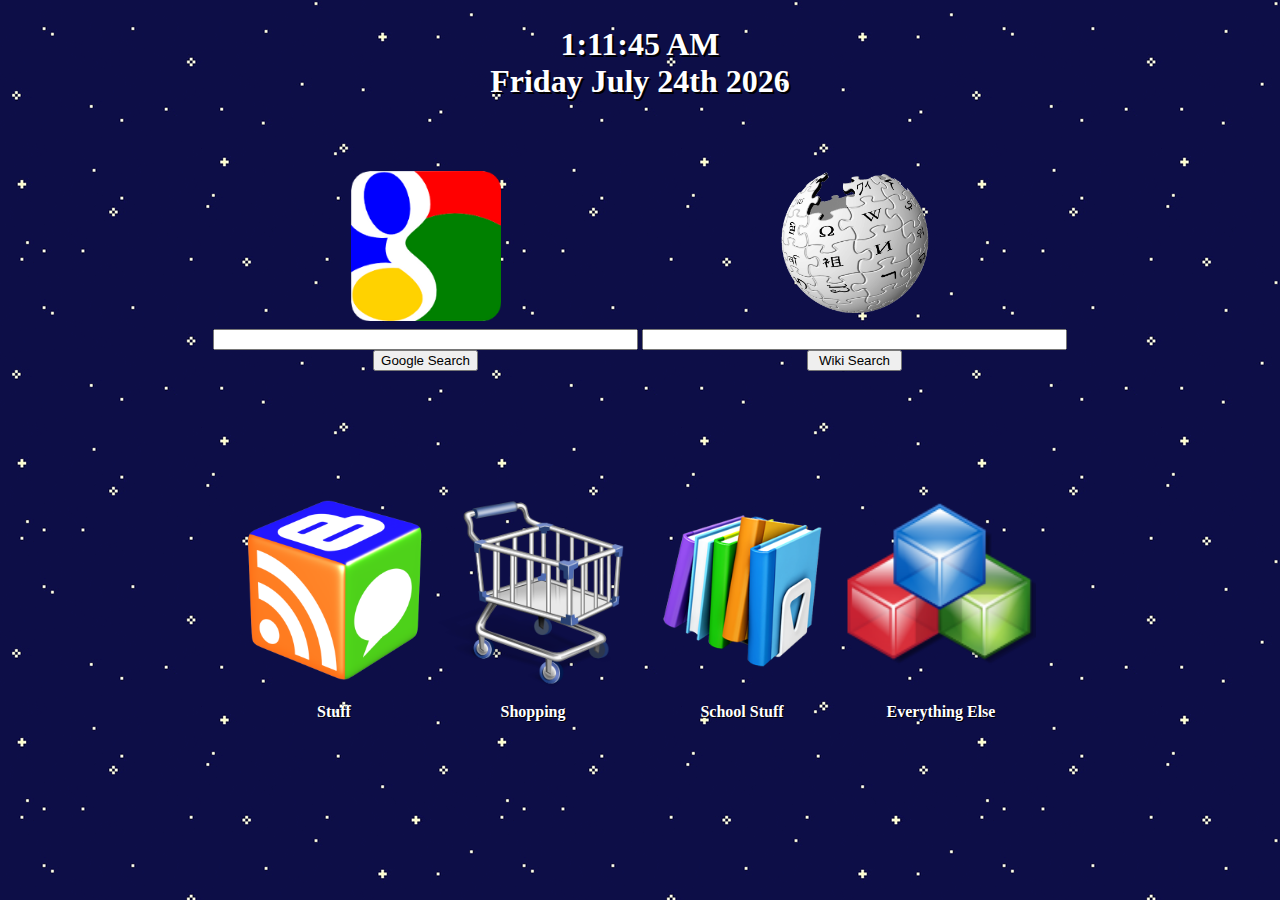
==== index.html @ 90a5875f "Works on linux" ====
<!DOCTYPE html>

<head>
	<meta charset = "utf-8">

    <!--Background Time-->
	<script type="text/javascript">
	<!--
		var currentTime = new Date();
		var hours = currentTime.getHours() + 1;
		var date = currentTime.getDate();
		var month = currentTime.getMonth() + 1;
		var sunrise;
		var sunset;

		if (month == 1)
		{
			sunrise = 7;
			sunset = 17;
		}
		else if (month == 2)
		{
			sunrise = 6;
			sunset = 17;
		}
		else if (month == 3)
		{
			if (date > 14)
			{
				sunrise = 7;
				sunset = 19;
			}
			else
			{
				sunrise = 6;
				sunset = 18;
			}
		}
		else if (month == 4)
		{
			sunrise = 6;
			sunset = 19;
		}
		else if (month == 5)
		{
			sunrise = 6;
			sunset = 21;
		}
		else if (month == 6)
		{
			sunrise = 5;
			sunset = 21;
		}
		else if (month == 7)
		{
			sunrise = 6;
			sunset = 20;
		}
		else if (month == 8)
		{
			sunrise = 6;
			sunset = 20;
		}
		else if (month == 9)
		{
			sunrise = 6;
			sunset = 19;
		}
		else if (month == 10)
		{
			sunrise = 7;
			sunset = 18;
		}
		else if (month == 11)
		{
			if (date < 7)
			{
				sunrise = 7;
				sunset = 18;
			}
			else
			{
				sunrise = 7;
				sunset = 17;
			}
		}
		else if (month == 12)
		{
			sunrise = 7;
			sunset = 16;
		}

		if ((hours >= 0 && hours <= sunrise) || (hours >= sunset && hours <= 24))
			document.write('<link rel="stylesheet" type="text/css" href="CSS/Homepage-Night-CSS.css">');
		else
			document.write('<link rel="stylesheet" type="text/css" href="CSS/Homepage-Day-CSS.css">');


	//-->
	</script>

	<link rel="shortcut icon" href="images/icons/blocks.ico">
	<title>Homepage</title>

</head>

<body>
<div class="center">

<br />

<!--Date and Time-->
<script type="text/javascript">
<!--
	var currentTime = new Date()
	var hours = currentTime.getHours()
	var minutes = currentTime.getMinutes()
	var seconds = currentTime.getSeconds()
	var day = currentTime.getDay() + 1;
	var date = currentTime.getDate()
	var month = currentTime.getMonth() + 1;
	var year = currentTime.getYear() + 1900;
	var suffix = "AM";
	var numend;

	if (minutes < 10)
	minutes = "0" + minutes;

	if (hours >= 12)
	{
	suffix = "PM";
	hours = hours - 12;
	}
	if (hours == 0) {
	hours = 12;
	}
    if (seconds < 10) {
	seconds = "0" + seconds;
	}

	let months = ["January", "February", "March", "April", "May", "June", "July", "August", "September", "October", "November", "December"]
	month = months[month - 1];

	let days = ["Sunday", "Monday", "Tuesday", "Wednesday", "Thursday", "Friday", "Saturday"];
	day = days[day - 1];

	if ((date >= 4 && date <= 20) || (date >= 24 && date <= 30) )
		numend = "th";
	else if (date == 1 || date == 21 || date == 31)
		numend = "st";
	else if (date == 3 || date == 23)
		numend = "rd";
	else if (date == 2 || date == 22)
		numend = "nd";
	
	document.write('<div class="date"> <b>' + hours + ":" + minutes + ":" + seconds + " " + suffix + "<br /> " + day + " " + month + " " + date + numend + " " + year +"</b><br> </div>")
//-->
</script>

<!--------------------------------Get ip address---------------------------------------------------------->
<script type="text/javascript" src="http://ajax.googleapis.com/ajax/libs/jquery/1.9.1/jquery.js"></script>
<span id="ip" class="ip"></span>

<script type="text/javascript">
	$.getJSON("http://jsonip.com?callback=?", function (response) {
		$("#ip").text(response.ip);
	});
</script>
<!-------------------------------------------------------------------------------------------------------->


<!--//Old code for IP
<span style="font-size:16px; color:yellow; ">
	<script type="text/javascript" src="http://www.snaphost.com/tools/ip.aspx">
	</script>
</span>
-->

<br/><br/><br/>

<table> <!--Google Pic/link and Search Bar-->
	<tr>
		<td>
		<a href="http://www.google.com" title="Google"><img width="150" height="150" src="Images/Google.png" alt="Social"></a>
		</td>
		<td>
		<a href="http://www.wikipedia.org" title="Wikipedia"><img width="150" height="150" src="Images/Wikipedia.png" alt="Social"></a>
		</td>
	</tr>
	<tr>
		<td>
			<form method="get" action="http://www.google.com/search">
			<input type="text"   name="q" size="50"
			maxlength="255" value="" />
			<br />
			<input type="submit" value="Google Search" />
			</form>
		</td>
		<td>
			<form action="http://www.wikipedia.org/search-redirect.php" method="get">
			<input type="text" name="search" size="50" />
			<input type="hidden" name="language" value="en" />
			<br />
			<input type="submit" name="go" value=" Wiki Search " />
			<input type="hidden" name="go" value="Go" />
			</form>

		</td>
	</tr>
</table>




<br /><br /><br /><br /><br /><br />

<div class="c">
<table>
	<tr>
		<td>
		<a href="Pages/Stuff.html" title="Stuff"><img width="180" height="180" src="Images/Online_cube.png" alt="Stuff"></a>
		</td>
		<td>
		<a href="Pages/Shopping.html" title="Shopping"><img width="210" height="210" src="Images/Shopping.png" alt="Shopping"></a>
		</td>
		<td>
		<a href="Pages/School%20Stuff.html" title="School Stuff"><img width="200" height="200" src="Images/Books.png" alt="Books"></a>
		</td>
		<td>
		<a href="Pages/Everything%20Else.html" title="Everything Else"><img width="190" height="190" src="Images/Blocks.png" alt="Everything Else"></a>
		</td>

	</tr>
	<tr class="center">	
		<td>
				<span>Stuff</span>
		</td>
		<td>
				<span>Shopping</span>
		</td>
		<td>
				<span>School Stuff</span>
		</td>
		<td>
				<span>Everything Else</span>
		</td>
	</tr>	</div>

</table>

<!-- Lightbulb -->
<!--
<br /><br /><br /><br /><br />
<a href="pages/black.html"><img width="160" height="180" src="images/lightbulb.png" alt="Everything Else"></a>
-->

</script>

</div>

</div>

</body>

</html>
---- CSS/Homepage-Night-CSS.css ----
/*HomePage CSS*/

body {
	background-image:url('../Images/Stars-Pixel.gif');
}

.center {
	color: white;
	text-align:center;
	text-shadow: 1px 1px black;
}

.text{
	color:blue;
}

.c{
	color:#e0da0e;
	font-weight:bold;
}
.date {
	color: white;
	font-weight:bold;
	font-size: 32px;
	text-shadow: 2px 2px black;
}

.ip {
	font-size: 28px;
	color:white;
	text-shadow: 2px 2px black;
}

table {
  margin-left: auto;
  margin-right: auto;
}
---- CSS/Homepage-Day-CSS.css ----
/*HomePage CSS*/

body {
	background-image:url('../images/clouds%201.png');
}

.center {
	text-align:center;
}

.text{
	color:blue;
}

.c{
	color:#3C3C59;
	font-weight:bold;
}
.date {
	color:black;
	font-weight:bold;
}

table {
  margin-left: auto;
  margin-right: auto;
}
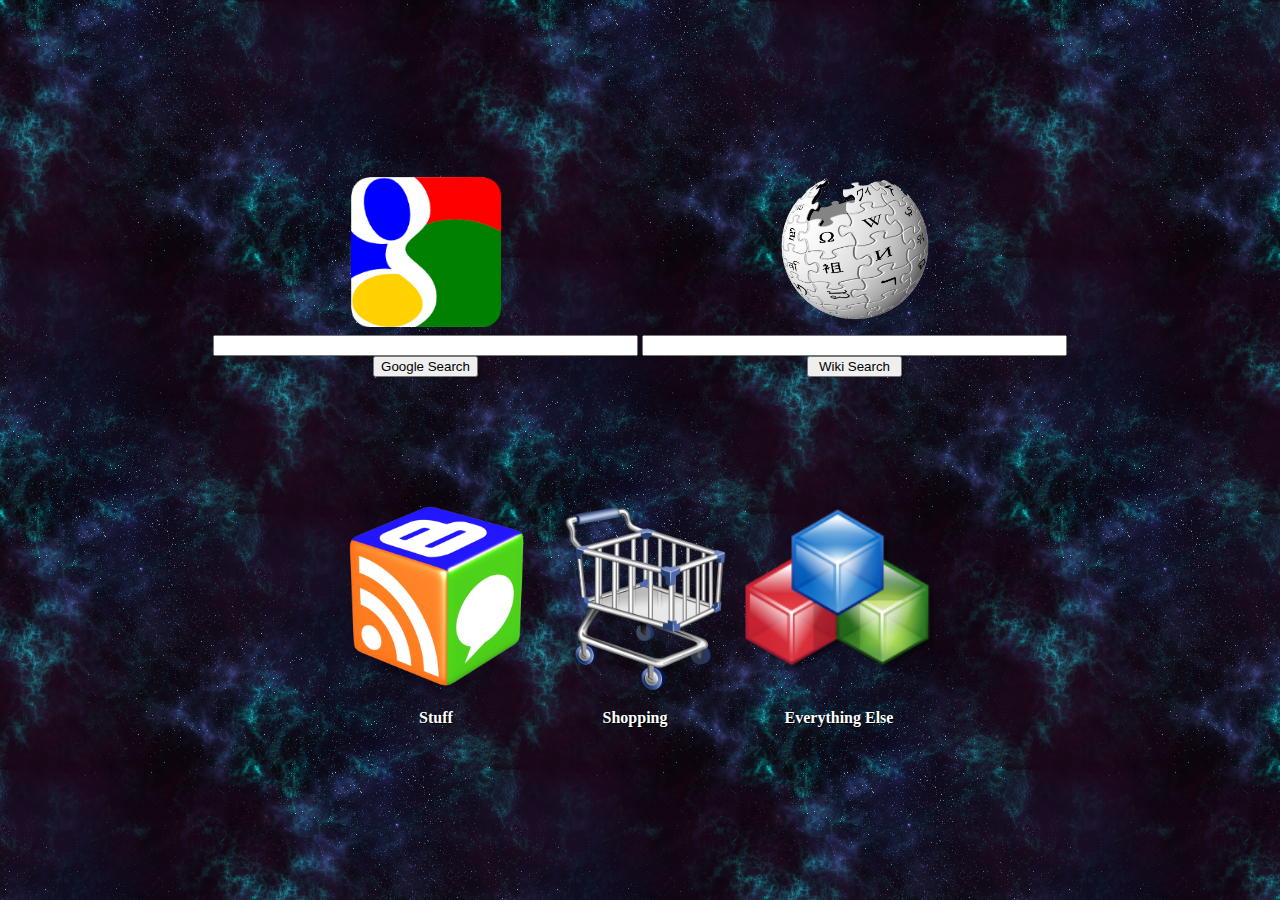
==== commit 0aae8377: "Changed wallpapers and Icons" ====
--- a/index.html
+++ b/index.html
@@ -1,264 +1,117 @@
 <!DOCTYPE html>
 
 <head>
-	<meta charset = "utf-8">
-
-    <!--Background Time-->
-	<script type="text/javascript">
-	<!--
-		var currentTime = new Date();
-		var hours = currentTime.getHours() + 1;
-		var date = currentTime.getDate();
-		var month = currentTime.getMonth() + 1;
-		var sunrise;
-		var sunset;
-
-		if (month == 1)
-		{
-			sunrise = 7;
-			sunset = 17;
-		}
-		else if (month == 2)
-		{
-			sunrise = 6;
-			sunset = 17;
-		}
-		else if (month == 3)
-		{
-			if (date > 14)
-			{
-				sunrise = 7;
-				sunset = 19;
-			}
-			else
-			{
-				sunrise = 6;
-				sunset = 18;
-			}
-		}
-		else if (month == 4)
-		{
-			sunrise = 6;
-			sunset = 19;
-		}
-		else if (month == 5)
-		{
-			sunrise = 6;
-			sunset = 21;
-		}
-		else if (month == 6)
-		{
-			sunrise = 5;
-			sunset = 21;
-		}
-		else if (month == 7)
-		{
-			sunrise = 6;
-			sunset = 20;
-		}
-		else if (month == 8)
-		{
-			sunrise = 6;
-			sunset = 20;
-		}
-		else if (month == 9)
-		{
-			sunrise = 6;
-			sunset = 19;
-		}
-		else if (month == 10)
-		{
-			sunrise = 7;
-			sunset = 18;
-		}
-		else if (month == 11)
-		{
-			if (date < 7)
-			{
-				sunrise = 7;
-				sunset = 18;
-			}
-			else
-			{
-				sunrise = 7;
-				sunset = 17;
-			}
-		}
-		else if (month == 12)
-		{
-			sunrise = 7;
-			sunset = 16;
-		}
-
-		if ((hours >= 0 && hours <= sunrise) || (hours >= sunset && hours <= 24))
-			document.write('<link rel="stylesheet" type="text/css" href="CSS/Homepage-Night-CSS.css">');
-		else
-			document.write('<link rel="stylesheet" type="text/css" href="CSS/Homepage-Day-CSS.css">');
-
-
-	//-->
-	</script>
-
-	<link rel="shortcut icon" href="images/icons/blocks.ico">
-	<title>Homepage</title>
+    <meta charset="utf-8">
+    <link rel="stylesheet" type="text/css" href="CSS/Homepage.css">
+    <link rel="shortcut icon" href="images/icons/blocks.ico">
+    <title>Homepage</title>
 
 </head>
 
 <body>
-<div class="center">
+    <div class="center">
 
-<br />
+        <br />
 
-<!--Date and Time-->
-<script type="text/javascript">
-<!--
-	var currentTime = new Date()
-	var hours = currentTime.getHours()
-	var minutes = currentTime.getMinutes()
-	var seconds = currentTime.getSeconds()
-	var day = currentTime.getDay() + 1;
-	var date = currentTime.getDate()
-	var month = currentTime.getMonth() + 1;
-	var year = currentTime.getYear() + 1900;
-	var suffix = "AM";
-	var numend;
+        <!--Date and Time-->
+        <iframe src="http://free.timeanddate.com/clock/i7htm79s/n179/fs32/fcfff/tct/pct/ftb/tt0/tb4" frameborder="0" width="494" height="76" allowTransparency="true"></iframe>
+        <br />
 
-	if (minutes < 10)
-	minutes = "0" + minutes;
+        <!--------------------------------Get ip address---------------------------------------------------------->
+        <script type="text/javascript" src="http://ajax.googleapis.com/ajax/libs/jquery/1.9.1/jquery.js"></script>
+        <span id="ip" class="ip"></span>
 
-	if (hours >= 12)
-	{
-	suffix = "PM";
-	hours = hours - 12;
-	}
-	if (hours == 0) {
-	hours = 12;
-	}
-    if (seconds < 10) {
-	seconds = "0" + seconds;
-	}
+        <script type="text/javascript">
+            $.getJSON("http://jsonip.com?callback=?", function (response) {
+                $("#ip").text(response.ip);
+            });
+        </script>
+        <!-------------------------------------------------------------------------------------------------------->
+        <!--//Old code for IP
+        <span style="font-size:16px; color:yellow; ">
+            <script type="text/javascript" src="http://www.snaphost.com/tools/ip.aspx">
+            </script>
+        </span>
+        -->
 
-	let months = ["January", "February", "March", "April", "May", "June", "July", "August", "September", "October", "November", "December"]
-	month = months[month - 1];
+        <br /><br /><br />
 
-	let days = ["Sunday", "Monday", "Tuesday", "Wednesday", "Thursday", "Friday", "Saturday"];
-	day = days[day - 1];
+        <table>
+            <!--Google Pic/link and Search Bar-->
+            <tr>
+                <td>
+                    <a href="http://www.google.com" title="Google"><img width="150" height="150" src="Images/Google.png" alt="Social"></a>
+                </td>
+                <td>
+                    <a href="http://www.wikipedia.org" title="Wikipedia"><img width="150" height="150" src="Images/Wikipedia.png" alt="Social"></a>
+                </td>
+            </tr>
+            <tr>
+                <td>
+                    <form method="get" action="http://www.google.com/search">
+                        <input type="text" name="q" size="50"
+                               maxlength="255" value="" />
+                        <br />
+                        <input type="submit" value="Google Search" />
+                    </form>
+                </td>
+                <td>
+                    <form action="http://www.wikipedia.org/search-redirect.php" method="get">
+                        <input type="text" name="search" size="50" />
+                        <input type="hidden" name="language" value="en" />
+                        <br />
+                        <input type="submit" name="go" value=" Wiki Search " />
+                        <input type="hidden" name="go" value="Go" />
+                    </form>
 
-	if ((date >= 4 && date <= 20) || (date >= 24 && date <= 30) )
-		numend = "th";
-	else if (date == 1 || date == 21 || date == 31)
-		numend = "st";
-	else if (date == 3 || date == 23)
-		numend = "rd";
-	else if (date == 2 || date == 22)
-		numend = "nd";
-	
-	document.write('<div class="date"> <b>' + hours + ":" + minutes + ":" + seconds + " " + suffix + "<br /> " + day + " " + month + " " + date + numend + " " + year +"</b><br> </div>")
-//-->
-</script>
-
-<!--------------------------------Get ip address---------------------------------------------------------->
-<script type="text/javascript" src="http://ajax.googleapis.com/ajax/libs/jquery/1.9.1/jquery.js"></script>
-<span id="ip" class="ip"></span>
-
-<script type="text/javascript">
-	$.getJSON("http://jsonip.com?callback=?", function (response) {
-		$("#ip").text(response.ip);
-	});
-</script>
-<!-------------------------------------------------------------------------------------------------------->
-
-
-<!--//Old code for IP
-<span style="font-size:16px; color:yellow; ">
-	<script type="text/javascript" src="http://www.snaphost.com/tools/ip.aspx">
-	</script>
-</span>
--->
-
-<br/><br/><br/>
-
-<table> <!--Google Pic/link and Search Bar-->
-	<tr>
-		<td>
-		<a href="http://www.google.com" title="Google"><img width="150" height="150" src="Images/Google.png" alt="Social"></a>
-		</td>
-		<td>
-		<a href="http://www.wikipedia.org" title="Wikipedia"><img width="150" height="150" src="Images/Wikipedia.png" alt="Social"></a>
-		</td>
-	</tr>
-	<tr>
-		<td>
-			<form method="get" action="http://www.google.com/search">
-			<input type="text"   name="q" size="50"
-			maxlength="255" value="" />
-			<br />
-			<input type="submit" value="Google Search" />
-			</form>
-		</td>
-		<td>
-			<form action="http://www.wikipedia.org/search-redirect.php" method="get">
-			<input type="text" name="search" size="50" />
-			<input type="hidden" name="language" value="en" />
-			<br />
-			<input type="submit" name="go" value=" Wiki Search " />
-			<input type="hidden" name="go" value="Go" />
-			</form>
-
-		</td>
-	</tr>
-</table>
+                </td>
+            </tr>
+        </table>
 
 
 
 
-<br /><br /><br /><br /><br /><br />
+        <br /><br /><br /><br /><br /><br />
 
-<div class="c">
-<table>
-	<tr>
-		<td>
-		<a href="Pages/Stuff.html" title="Stuff"><img width="180" height="180" src="Images/Online_cube.png" alt="Stuff"></a>
-		</td>
-		<td>
-		<a href="Pages/Shopping.html" title="Shopping"><img width="210" height="210" src="Images/Shopping.png" alt="Shopping"></a>
-		</td>
-		<td>
-		<a href="Pages/School%20Stuff.html" title="School Stuff"><img width="200" height="200" src="Images/Books.png" alt="Books"></a>
-		</td>
-		<td>
-		<a href="Pages/Everything%20Else.html" title="Everything Else"><img width="190" height="190" src="Images/Blocks.png" alt="Everything Else"></a>
-		</td>
+        <div class="c">
+            <table>
+                <tr>
+                    <td>
+                        <a href="Pages/Stuff.html" title="Stuff"><img width="180" height="180" src="Images/Online_cube.png" alt="Stuff"></a>
+                    </td>
+                    <td>
+                        <a href="Pages/Shopping.html" title="Shopping"><img width="210" height="210" src="Images/Shopping.png" alt="Shopping"></a>
+                    </td>
+                    <td>
+                        <a href="Pages/Everything%20Else.html" title="Everything Else"><img width="190" height="190" src="Images/Blocks.png" alt="Everything Else"></a>
+                    </td>
 
-	</tr>
-	<tr class="center">	
-		<td>
-				<span>Stuff</span>
-		</td>
-		<td>
-				<span>Shopping</span>
-		</td>
-		<td>
-				<span>School Stuff</span>
-		</td>
-		<td>
-				<span>Everything Else</span>
-		</td>
-	</tr>	</div>
+                </tr>
+                <tr class="center">
+                    <td>
+                        <span>Stuff</span>
+                    </td>
+                    <td>
+                        <span>Shopping</span>
+                    </td>
+                    <td>
+                        <span>Everything Else</span>
+                    </td>
+                </tr>
+        </div>
 
-</table>
+        </table>
 
-<!-- Lightbulb -->
-<!--
-<br /><br /><br /><br /><br />
-<a href="pages/black.html"><img width="160" height="180" src="images/lightbulb.png" alt="Everything Else"></a>
--->
+        <!-- Lightbulb -->
+        <!--
+        <br /><br /><br /><br /><br />
+        <a href="pages/black.html"><img width="160" height="180" src="images/lightbulb.png" alt="Everything Else"></a>
+        -->
+        </script>
 
-</script>
+    </div>
 
-</div>
-
-</div>
+    </div>
 
 </body>
 
--- a/CSS/Homepage.css
+++ b/CSS/Homepage.css
@@ -0,0 +1,38 @@
+/*HomePage CSS*/
+
+body {
+	background-image:url('../Images/background.png');
+}
+
+.center {
+	color: white;
+	text-align:center;
+	text-shadow: 1px 1px black;
+}
+
+.text{
+	color:blue;
+}
+
+.c{
+	color:#e0da0e;
+	font-weight:bold;
+}
+.date {
+	color: white;
+	font-weight:bold;
+	font-size: 32px;
+	text-shadow: 2px 2px black;
+}
+
+.ip {
+	font-size: 28px;
+	color:white;
+	text-shadow: 2px 2px black;
+}
+
+table {
+  margin-left: auto;
+  margin-right: auto;
+}
+  
